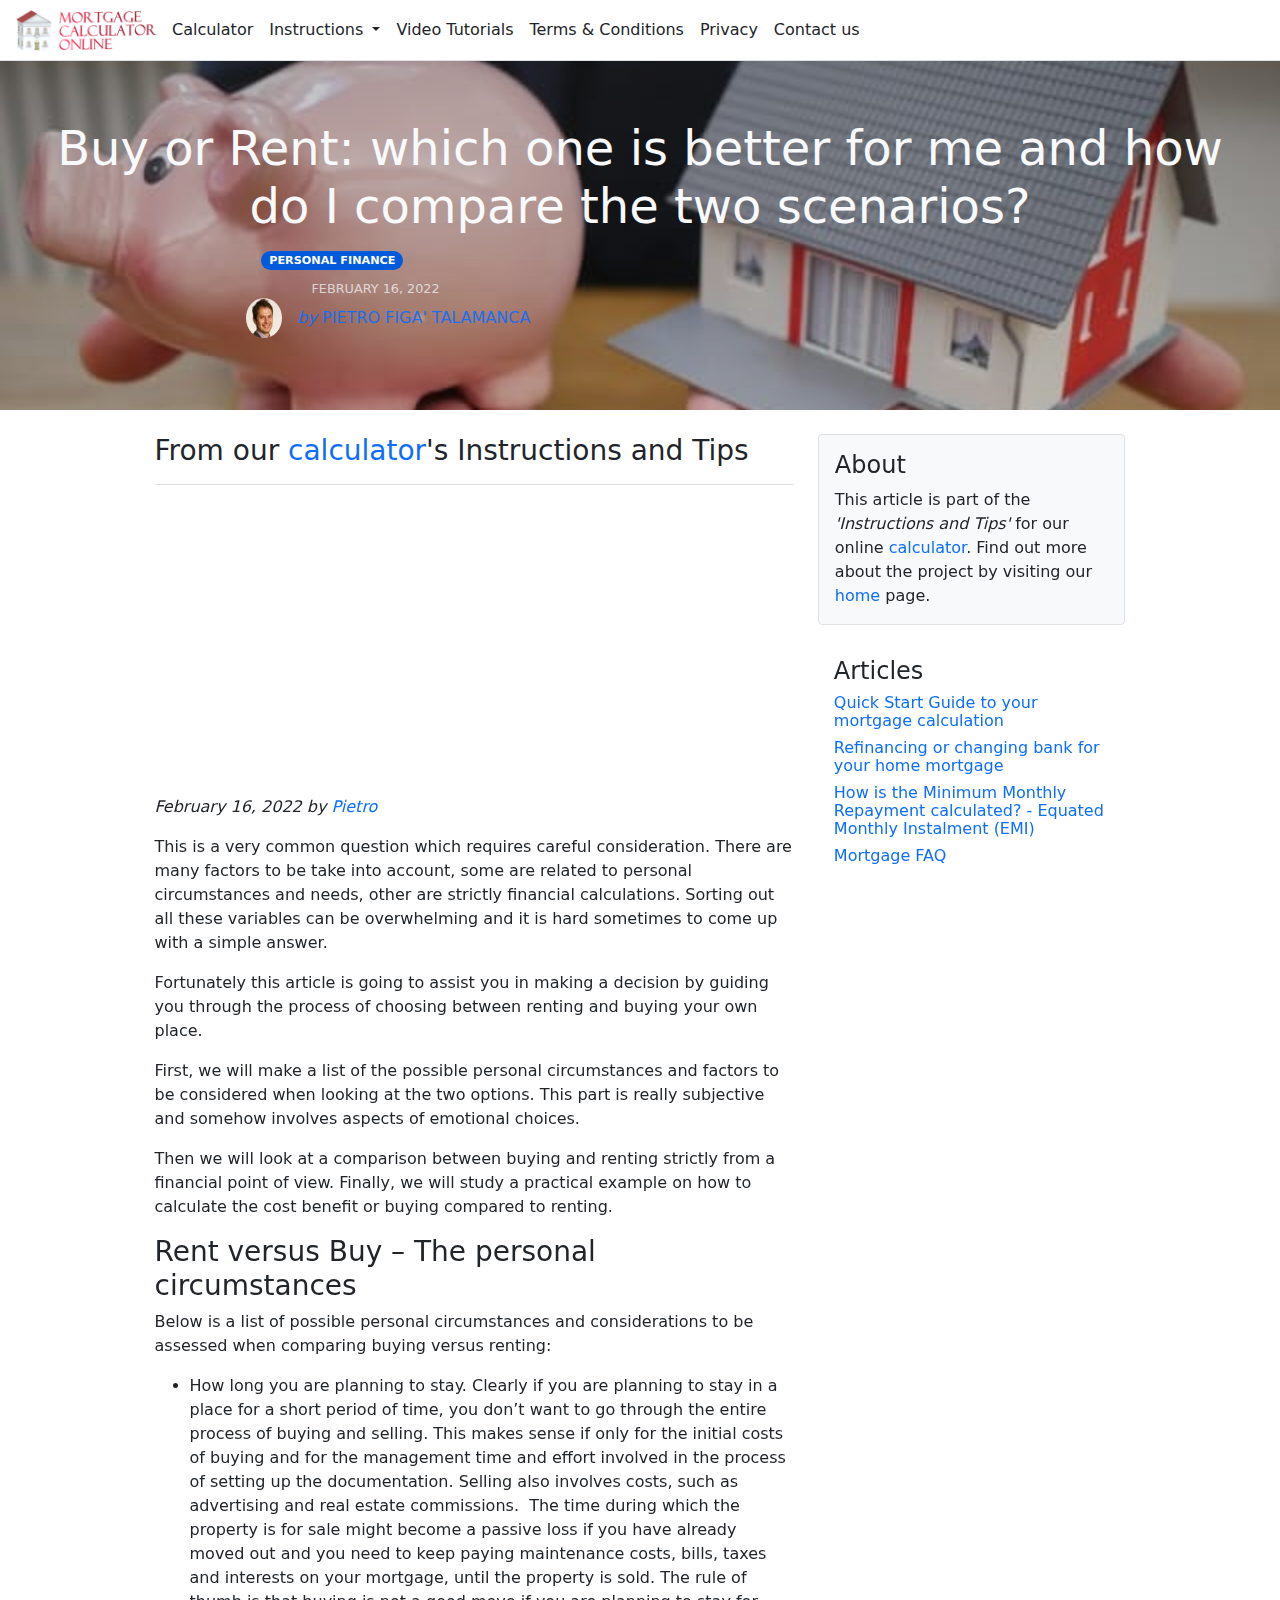
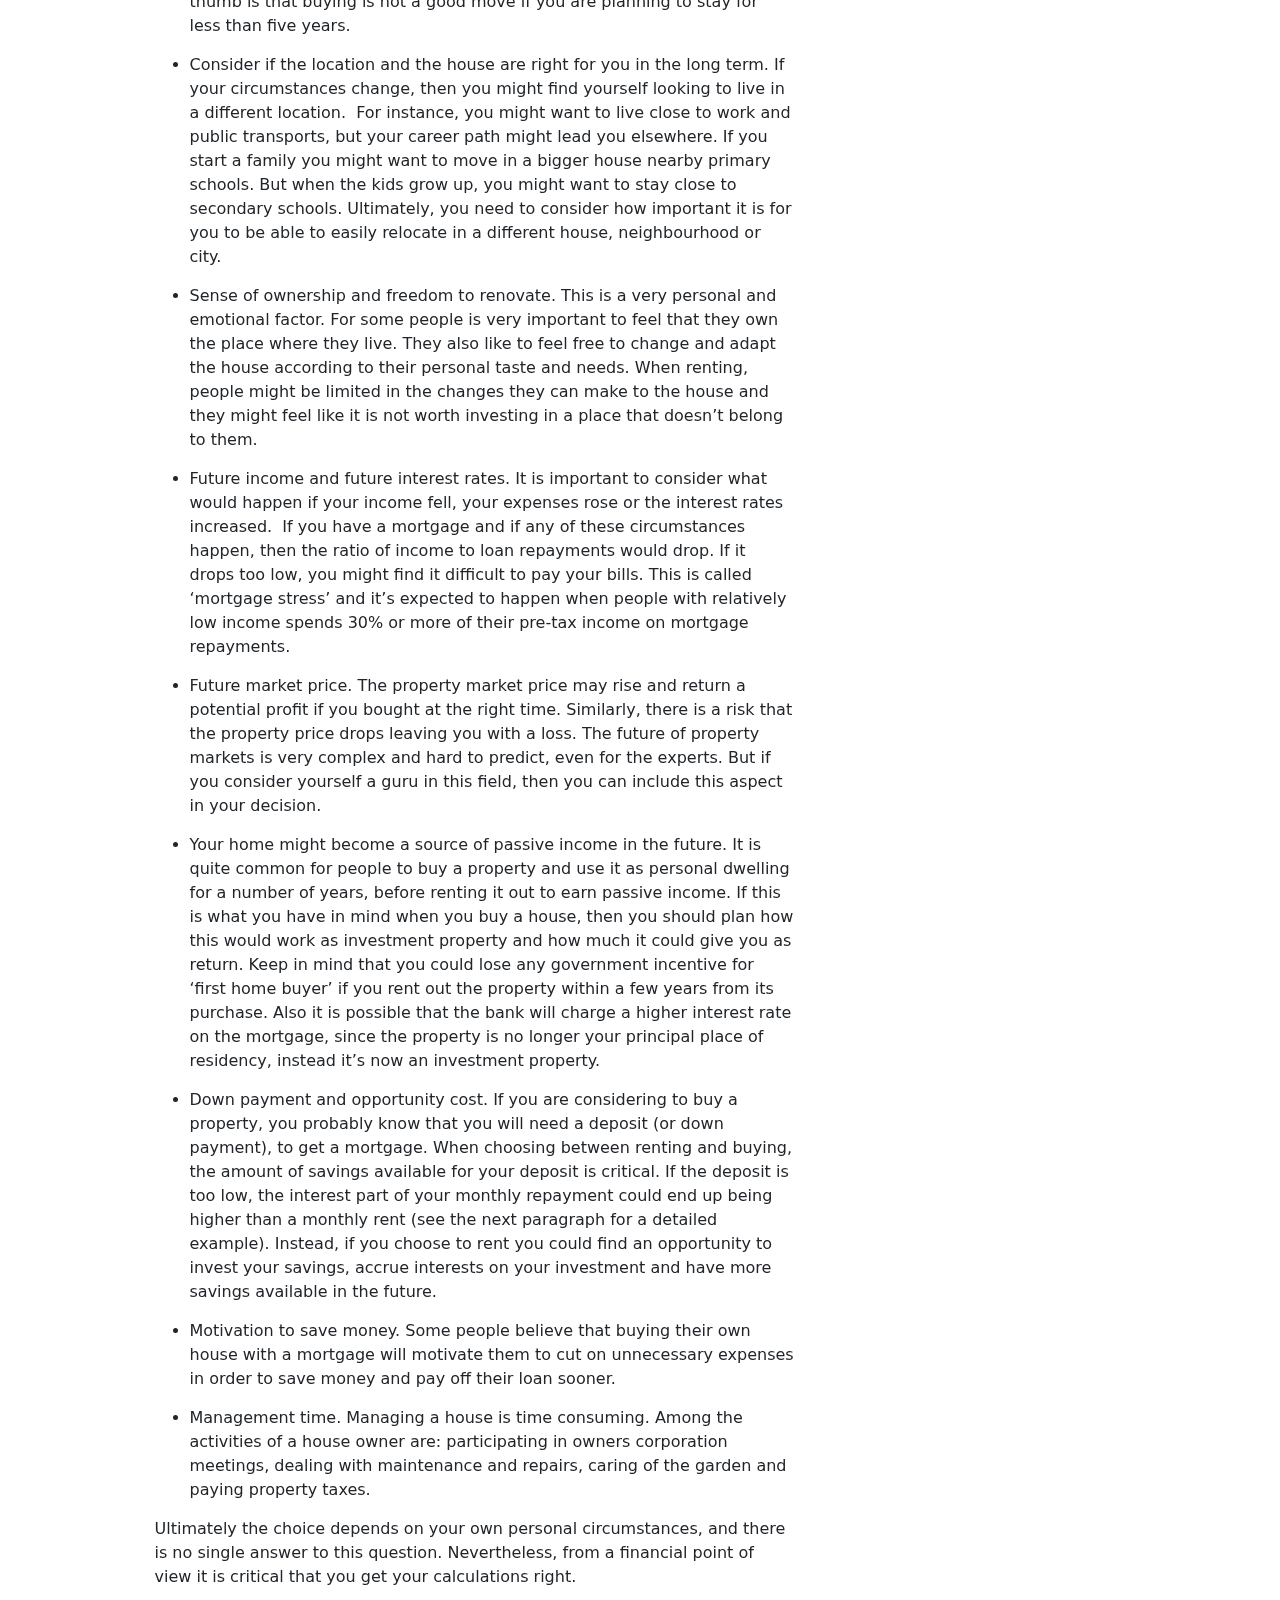
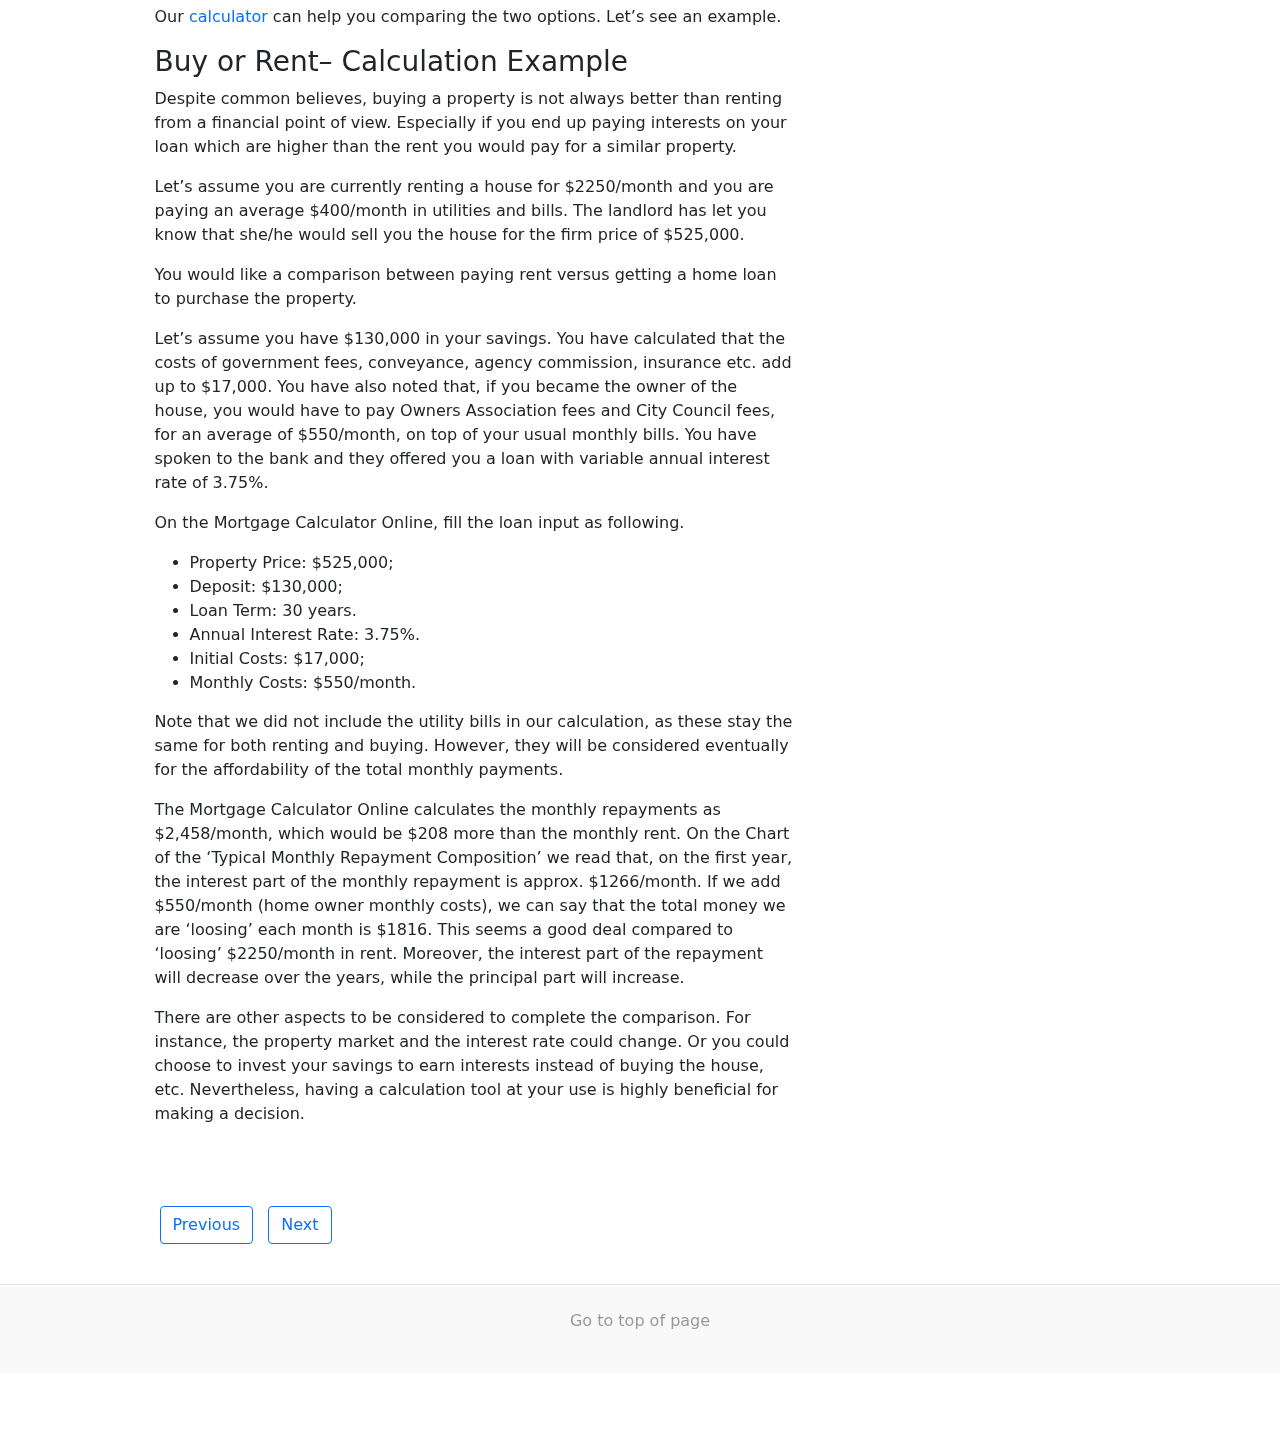
==== Buy-vs-rent.html @ 154aa367 "Add files via upload" ====
<!DOCTYPE html>
<html lang="en">

<head>
    <script async src="https://pagead2.googlesyndication.com/pagead/js/adsbygoogle.js?client=ca-pub-4188197119245665" crossorigin="anonymous"></script>
    <meta charset="utf-8" />
    <meta name="viewport" content="width=device-width, initial-scale=1.0" />
    <title>Buy vs Rent - Which is Better for You?</title>

    <meta name="description" content="Compare buying a home vs renting. Use our tool to see which option is better for your financial situation.">

    <meta name="keywords" content="by or rent, buying or renting, calculation" />

    <meta name="google-site-verification" content="1e32amAsIhcjnniWPD1Z1O2ujYNUBiGy9SEZVgwBjfk" />
    <meta name="p:domain_verify" content="61da562d30f2eb0b508a7dcbc0988277" /> <!--Pinterest-->

    <link rel="stylesheet" href="lib/bootstrap/dist/css/bootstrap.min.css" />
    <link rel="stylesheet" href="css/sited6ab.css?v=LKgXnOT71qH8-6R6Qz0LZAA0JWt9eX24TVraSShV5bo" />
    <link rel="icon" href="Assets/Logo_small_tab.png">

    <style>
        .LSD_Jumbotron-image {
            background: linear-gradient( rgba(50, 50, 50, 0.3), rgba(50, 50, 50, 0.1) ), url('Assets/tierra-mallorca-bXmuxaT6PjY-unsplash.jpg');
            background-size: cover;
            background-position: center center;
        }
    </style>

</head>

<body>
    <div data-include="topmenu.html"></div>

    <main b-cyro5tijtr role="main" class="mt-5">
        <article class="category-personal-finance">
            <div class="p-4 mb-4 LSD_Jumbotron-image text-center" role="banner" id="Top">
                <div class="container-fluid py-5">
                    <h1 class="display-5 fw-normal text-light" itemprop="headline">Buy or Rent: which one is better for me and how do I compare the two scenarios?</h1>

                    <div class="col-sm-7 pt-1">
                        <div class="mb-2">
                            <span class="category-badge">Personal Finance</span>
                        </div>
                        <div class="date-info">
                            <span>
                                <time datetime="2022-02-16T13:43:56+10:00" itemprop="datePublished">February 16, 2022</time>
                            </span>
                        </div>
                        <a class="author-info" href="https://www.linkedin.com/in/pietrofigatalamanca">
                            <img alt="Author" src="Assets/P_Pic.jpg" class="author-img" height="40" width="40" loading="lazy">
                            <span class="author-text">by</span>
                            <span class="author-name">Pietro Figa' Talamanca</span>
                        </a>
                    </div>

                </div>
            </div>

            <div role="main" class="container">
                <div class="row">
                    <div class="col-md-8 blog-main">
                        <div class="blog-post">
                            <h3 class="pb-3 mb-4 font-italic border-bottom">
                                From our <a href="calculator.html">calculator</a>'s Instructions and Tips
                            </h3>

                            <iframe id="video" width="480" height="270" src="https://www.youtube.com/embed/Z_jaZKTe-fM" title="Calculate your mortgage monthly payments. Calculate loan performance graphs, loan comparisons and easy to print amortization schedules in Excel." frameborder="0" allow="accelerometer; autoplay; clipboard-write; encrypted-media; gyroscope; picture-in-picture" allowfullscreen></iframe>

                            <p class="blog-post-meta"><em>February 16, 2022 by <a href="https://www.linkedin.com/in/pietrofigatalamanca">Pietro</a></em></p>
                            <!--Start Article-->
                            <p>This is a very common question which requires careful consideration. There are many factors to be take into account, some are related to personal circumstances and needs, other are strictly financial calculations. Sorting out all these variables can be overwhelming and it is hard sometimes to come up with a simple answer.&nbsp;</p>
                            <p>Fortunately this article is going to assist you in making a decision by guiding you through the process of choosing between renting and buying your own place.</p>
                            <p>First, we will make a list of the possible personal circumstances and factors to be considered when looking at the two options. This part is really subjective and somehow involves aspects of emotional choices.</p>
                            <p>Then we will look at a comparison between buying and renting strictly from a financial point of view. Finally, we will study a practical example on how to calculate the cost benefit or buying compared to renting.</p>

                            <h3 id="personal-circumstances">Rent versus Buy – The personal circumstances</h3>
                            <p>Below is a list of possible personal circumstances and considerations to be assessed when comparing buying versus renting:</p>
                            <ul style="list-style-type: disc;">
                                <li style="cursor:inherit; margin-bottom:15px">How long you are planning to stay. Clearly if you are planning to stay in a place for a short period of time, you don&rsquo;t want to go through the entire process of buying and selling. This makes sense if only for the initial costs of buying and for the management time and effort involved in the process of setting up the documentation. Selling also involves costs, such as advertising and real estate commissions. &nbsp;The time during which the property is for sale might become a passive loss if you have already moved out and you need to keep paying maintenance costs, bills, taxes and interests on your mortgage, until the property is sold. The rule of thumb is that buying is not a good move if you are planning to stay for less than five years.</li>
                                <li style="cursor:inherit; margin-bottom:15px">Consider if the location and the house are right for you in the long term. If your circumstances change, then you might find yourself looking to live in a different location. &nbsp;For instance, you might want to live close to work and public transports, but your career path might lead you elsewhere. If you start a family you might want to move in a bigger house nearby primary schools. But when the kids grow up, you might want to stay close to secondary schools. Ultimately, you need to consider how important it is for you to be able to easily relocate in a different house, neighbourhood or city.</li>
                                <li style="cursor:inherit; margin-bottom:15px">Sense of ownership and freedom to renovate. This is a very personal and emotional factor. For some people is very important to feel that they own the place where they live. They also like to feel free to change and adapt the house according to their personal taste and needs. When renting, people might be limited in the changes they can make to the house and they might feel like it is not worth investing in a place that doesn&rsquo;t belong to them.</li>
                                <li style="cursor:inherit; margin-bottom:15px">Future income and future interest rates. It is important to consider what would happen if your income fell, your expenses rose or the interest rates increased. &nbsp;If you have a mortgage and if any of these circumstances happen, then the ratio of income to loan repayments would drop. If it drops too low, you might find it difficult to pay your bills. This is called &lsquo;mortgage stress&rsquo; and it&rsquo;s expected to happen when people with relatively low income spends 30% or more of their pre-tax income on mortgage repayments.</li>
                                <li style="cursor:inherit; margin-bottom:15px">Future market price. The property market price may rise and return a potential profit if you bought at the right time. Similarly, there is a risk that the property price drops leaving you with a loss. The future of property markets is very complex and hard to predict, even for the experts. But if you consider yourself a guru in this field, then you can include this aspect in your decision.</li>
                                <li style="cursor:inherit; margin-bottom:15px">Your home might become a source of passive income in the future. It is quite common for people to buy a property and use it as personal dwelling for a number of years, before renting it out to earn passive income. If this is what you have in mind when you buy a house, then you should plan how this would work as investment property and how much it could give you as return. Keep in mind that you could lose any government incentive for &lsquo;first home buyer&rsquo; if you rent out the property within a few years from its purchase. Also it is possible that the bank will charge a higher interest rate on the mortgage, since the property is no longer your principal place of residency, instead it&rsquo;s now an investment property.</li>
                                <li style="cursor:inherit;  margin-bottom:15px">Down payment and opportunity cost. If you are considering to buy a property, you probably know that you will need a deposit (or down payment), to get a mortgage. When choosing between renting and buying, the amount of savings available for your deposit is critical. If the deposit is too low, the interest part of your monthly repayment could end up being higher than a monthly rent (see the next paragraph for a detailed example). Instead, if you choose to rent you could find an opportunity to invest your savings, accrue interests on your investment and have more savings available in the future.</li>
                                <li style="cursor:inherit; margin-bottom:15px">Motivation to save money. Some people believe that buying their own house with a mortgage will motivate them to cut on unnecessary expenses in order to save money and pay off their loan sooner.</li>
                                <li style="cursor:inherit; margin-bottom:15px">Management time. Managing a house is time consuming. Among the activities of a house owner are: participating in owners corporation meetings, dealing with maintenance and repairs, caring of the garden and paying property taxes.</li>
                            </ul>
                            <p>Ultimately the choice depends on your own personal circumstances, and there is no single answer to this question. Nevertheless, from a financial point of view it is critical that you get your calculations right.</p>
                            <p>Our <a href="https://www.app.mortgage-calculator-online.com">calculator</a> can help you comparing the two options. Let&rsquo;s see an example.</p>

                            <h3 id="Buy-vs-rent-example">Buy or Rent– Calculation Example</h3>
                            <p>Despite common believes, buying a property is not always better than renting from a financial point of view. Especially if you end up paying interests on your loan which are higher than the rent you would pay for a similar property.</p>
                            <p>Let&rsquo;s assume you are currently renting a house for $2250/month and you are paying an average $400/month in utilities and bills. The landlord has let you know that she/he would sell you the house for the firm price of $525,000.</p>
                            <p>You would like a comparison between paying rent versus getting a home loan to purchase the property.</p>
                            <p>Let&rsquo;s assume you have $130,000 in your savings. You have calculated that the costs of government fees, conveyance, agency commission, insurance etc. add up to $17,000. You have also noted that, if you became the owner of the house, you would have to pay Owners Association fees and City Council fees, for an average of $550/month, on top of your usual monthly bills. You have spoken to the bank and they offered you a loan with variable annual interest rate of 3.75%.</p>
                            <p>On the Mortgage Calculator Online, fill the loan input as following.</p>
                            <ul class="decimal_type" style="list-style-type: disc;">
                                <li style="cursor:inherit">Property Price: $525,000;</li>
                                <li style="cursor:inherit">Deposit: $130,000;</li>
                                <li style="cursor:inherit">Loan Term: 30 years.</li>
                                <li style="cursor:inherit">Annual Interest Rate: 3.75%.</li>
                                <li style="cursor:inherit">Initial Costs: $17,000;</li>
                                <li style="cursor:inherit">Monthly Costs: $550/month.</li>
                            </ul>
                            <p>Note that we did not include the utility bills in our calculation, as these stay the same for both renting and buying. However, they will be considered eventually for the affordability of the total monthly payments.</p>
                            <p>The Mortgage Calculator Online calculates the monthly repayments as $2,458/month, which would be $208 more than the monthly rent. On the Chart of the &lsquo;Typical Monthly Repayment Composition&rsquo; we read that, on the first year, the interest part of the monthly repayment is approx. $1266/month. If we add $550/month (home owner monthly costs), we can say that the total money we are &lsquo;loosing&rsquo; each month is $1816. This seems a good deal compared to &lsquo;loosing&rsquo; $2250/month in rent. Moreover, the interest part of the repayment will decrease over the years, while the principal part will increase.</p>
                            <p>There are other aspects to be considered to complete the comparison. For instance, the property market and the interest rate could change. Or you could choose to invest your savings to earn interests instead of buying the house, etc. Nevertheless, having a calculation tool at your use is highly beneficial for making a decision. &nbsp;</p>
                            <!--End Article-->
                            <p><br></p>
                        </div>

                        <br />
                        <nav class="blog-pagination">
                            <a class="btn btn-outline-primary " href="Refinance.html">Previous</a>
                            <a class="btn btn-outline-primary" href="Equated-monthly-instalment.html">Next</a>
                        </nav>
                        <br />

                    </div><!-- /.blog-main -->

                    <aside class="col-md-4 blog-sidebar">
                        <div class="p-3 mb-3 bg-light rounded border">
                            <h4 class="font-italic">About</h4>
                            <p class="mb-0">This article is part of the <em>'Instructions and Tips'</em> for our online<a href="calculator.html"> calculator</a>. Find out more about the project by visiting our <a href="index.html">home </a>page.</p>
                        </div>

                        <div class="p-3">
                            <h4 class="font-italic">Articles</h4>
                            <ol class="list-unstyled mb-0">
                                <li style="line-height:1.1; margin-bottom:10px;"><a href="Mortgage-guide.html">Quick Start Guide to your mortgage calculation</a></li>
                                <li style="line-height:1.1; margin-bottom:10px;"><a href="Refinance.html">Refinancing or changing bank for your home mortgage</a></li>
                                <li style="line-height:1.1; margin-bottom:10px;"><a href="Equated-monthly-instalment.html">How is the Minimum Monthly Repayment calculated? - Equated Monthly Instalment (EMI)</a></li>
                                <li style="line-height:1.1; margin-bottom:10px;"><a href="Mortgage-faq.html">Mortgage FAQ</a></li>
                            </ol>
                        </div>

                    </aside><!-- /.blog-sidebar -->

                </div><!-- /.row -->

            </div>
        </article>
        <footer class="blog-footer">
            <p>
                <a style="cursor:pointer" onclick="document.getElementById('Top').scrollIntoView({behavior:'smooth',block: 'center'})" title="Go to top of page">Go to top of page</a>
            </p>
        </footer>
    </main>

    <script src="lib/jquery/dist/jquery.min.js"></script>
    <script src="lib/bootstrap/dist/js/bootstrap.bundle.min.js"></script>
    <script src="js/include-menu.js"></script>
</body>

</html>
---- css/sited6ab.css ----
html {
    font-size: 14px;
    scroll-behavior: smooth;
  position: relative;
  min-height: 100%;}

@media (min-width: 768px) {
  html {
    font-size: 16px;
  }
}



body {
  margin-bottom: 60px;
}

/*Blog css*/
/*@media (min-width: 768px) {
    .container {
        width: 750px;
    }
}
*/
/*@media (min-width: 992px) {
    .container {
        width: 970px;
    }
}*/

a {
    text-decoration: none
}

    a:hover {
        text-decoration: underline
    }

.container {
    padding-right: 15px;
    padding-left: 15px;
    margin-right: auto;
    margin-left: auto;
}

.LSD-Blog-Container {
}

@media (min-width: 1200px) {
    .container, .container-lg, .container-md, .container-sm, .container-xl {
        max-width: 1001px;
    }
}

@media (max-width: 1150px) {
    .LSD-Blog-Container {
        max-width: 100%;
    }
}

@media (max-width: 1150px) {
    .LSD-Blog-Container {
        padding-left: 3em;
        padding-right: 3em;
    }
}

@media (max-width: 1300px) {
    .LSD-Blog-Container {
        max-width: 1000px;
    }
}

.LSD-entry {
    padding-top: 42px;
    padding-bottom: 42px;
    line-height: 1.7;
    word-break: break-word;
}

.LSD_BackgroundImage2 {
    background-image: url('../Assets/Logo_small_red.png');
    background-color: transparent;
    background-repeat: no-repeat;
    background-size: contain;
    /*min-height: 50px;*/
    transition: .3s ease;
}
/*.LSD_Jumbotron {
    background: linear-gradient(rgba(50, 50, 50, 0.3), rgba(50, 50, 50, 0.1));  Default gradient 
}*/

@media (min-width: 768px) {
    .LSD_BackgroundImage2 {
        /*        display: none;
*/
    }

    #section1 {
        height: 100px;
        background-color: green;
    }

    #section2 {
        height: 100px;
        background-color: silver;
    }



    .jumbotron {
        background-color: rgba(255,255,255,0);
        border-radius: 0;
    }
}
ul {
    padding-left: 35px;
    margin-bottom: 15px;
}

.blog-footer {
    padding: 1.5rem 0;
    color: #999;
    text-align: center;
    background-color: #f9f9f9;
    border-top: 0.05rem solid #e5e5e5;
    margin-top: 1rem;
}

/*Articles css*/
.category-badge {
    cursor: inherit;
    padding: 3px 8px 2px;
    display: inline-block;
    height: auto;
    line-height: 1.2em;
    border-radius: 10px;
    background-color: #005BDC;
    color: #ffffff;
    font-size: .7em;
    font-weight: 700;
    text-decoration: none;
    text-transform: uppercase;
    margin-right: 10em;
}

.blog-post time {
    opacity: .7;
    vertical-align: baseline;
    margin-bottom: 0.5em;
    font-size: .8em;
    text-transform: uppercase;
    color: inherit;
}

.blog-post a img {
    margin-right: 10px;
    width: 36px;
    border-radius: 50%;
    height: 40px;
}

.blog-post .author {
    font-style: italic;
    opacity: 0.9;
    text-transform: uppercase;
}

.blog-post-meta em {
    display: block;
}

.blog-post ul {
    cursor: inherit;
}

    .blog-post ul li {
        cursor: inherit;
    }

.blog-post section {
    margin-bottom: 1em;
}

.blog-post iframe {
    display: block;
    margin: 1em 0;
}

.blog-post .lead {
    opacity: .7;
    vertical-align: baseline;
    font-size: 1.25rem;
    margin-bottom: 0.5em;
}

.blog-pagination a {
    margin: 0 5px;
}

.badge {
    cursor: inherit;
    padding: 3px 8px 2px;
    display: inline-block;
    height: auto;
    line-height: 1.2em;
    border-radius: 10px;
    background-color: #005BDC;
    color: #ffffff;
    font-size: .7em;
    font-weight: 700;
    text-decoration: none;
    text-transform: uppercase;
}

.date-info {
    opacity: .7;
    vertical-align: baseline;
    margin-bottom: 0.5em;
    font-size: .8em;
    text-transform: uppercase;
    /*color: inherit;*/
    color: #f8f9fa;
    margin: 0 2em 0 0;
    vertical-align: middle;
}

.author-info {
    display: inline-block;
    vertical-align: middle;
}

.author-img {
    margin-right: 10px;
    width: 36px;
    border-radius: 50%;
    height: 40px;
}

.author-text {
    font-style: italic;
    opacity: 0.9;
}

.author-name {
    text-transform: uppercase;
    opacity: 0.9;
}
/*End rticles css*/
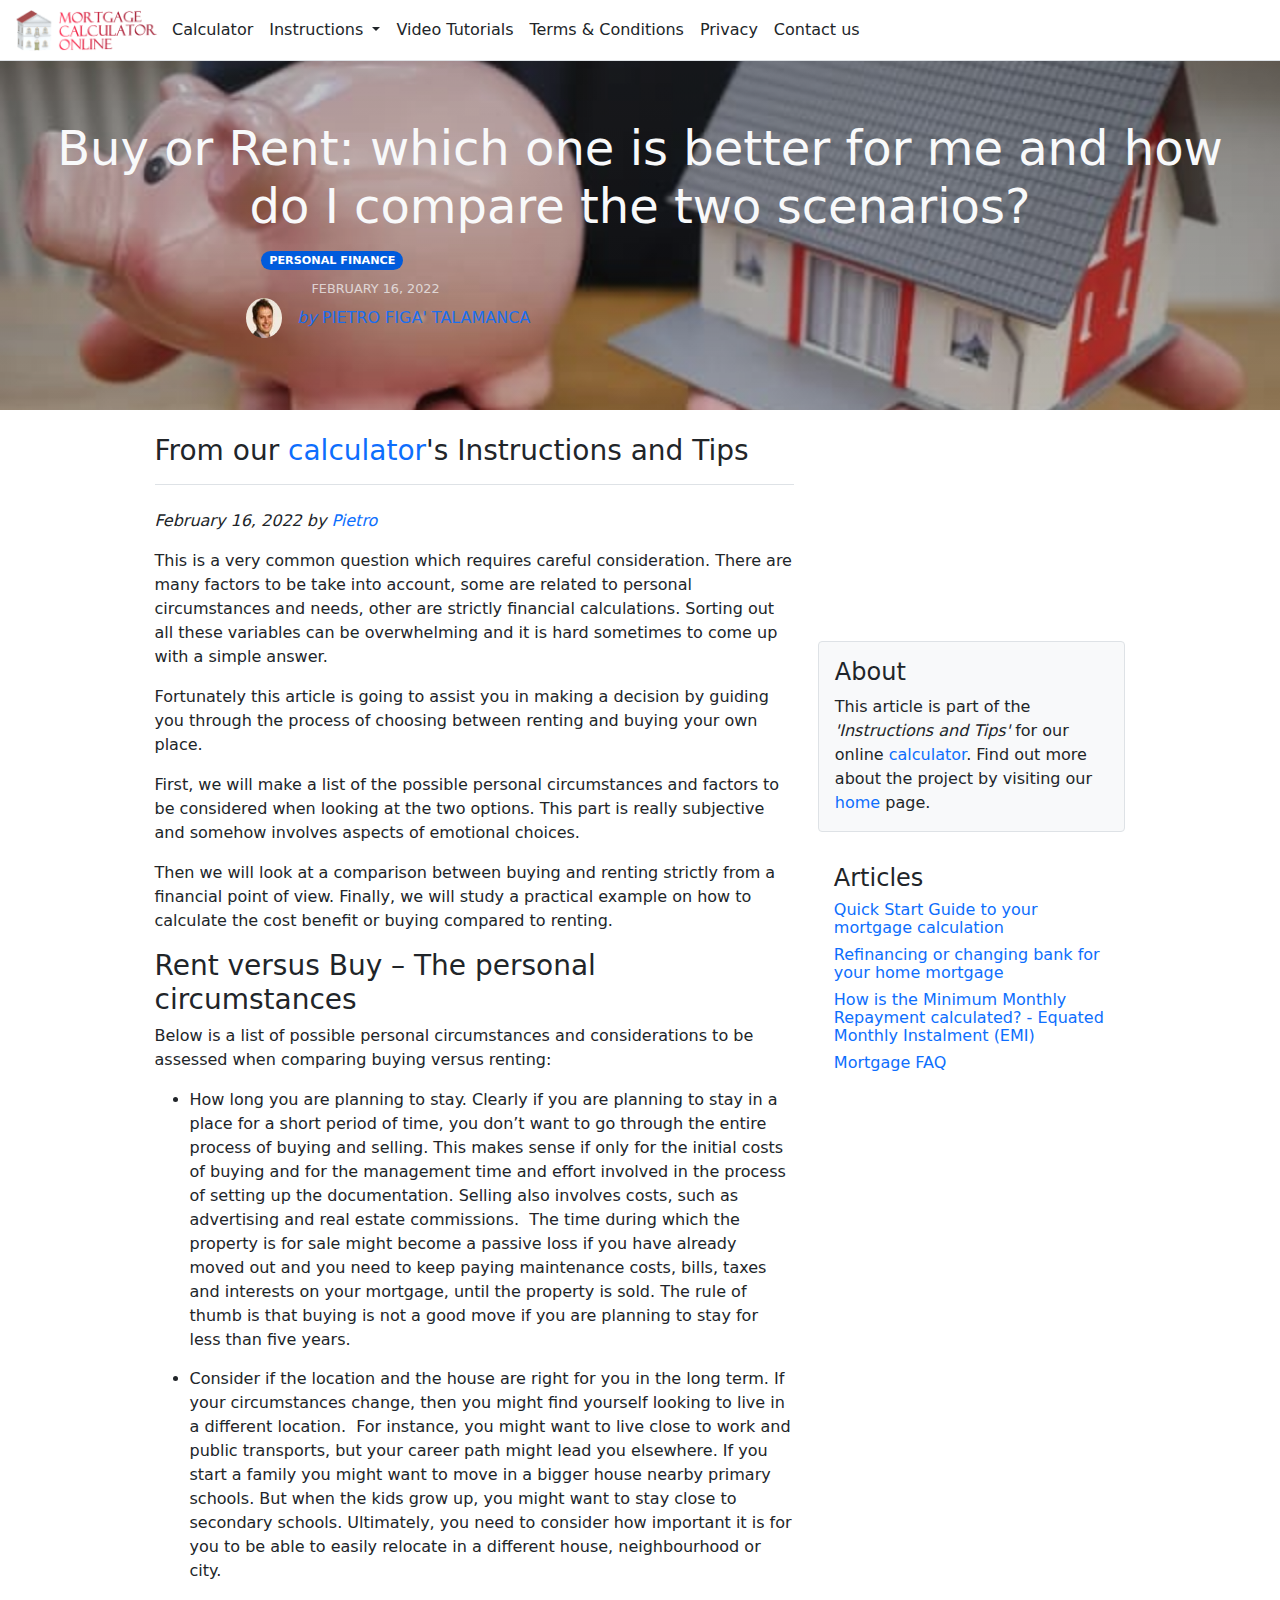
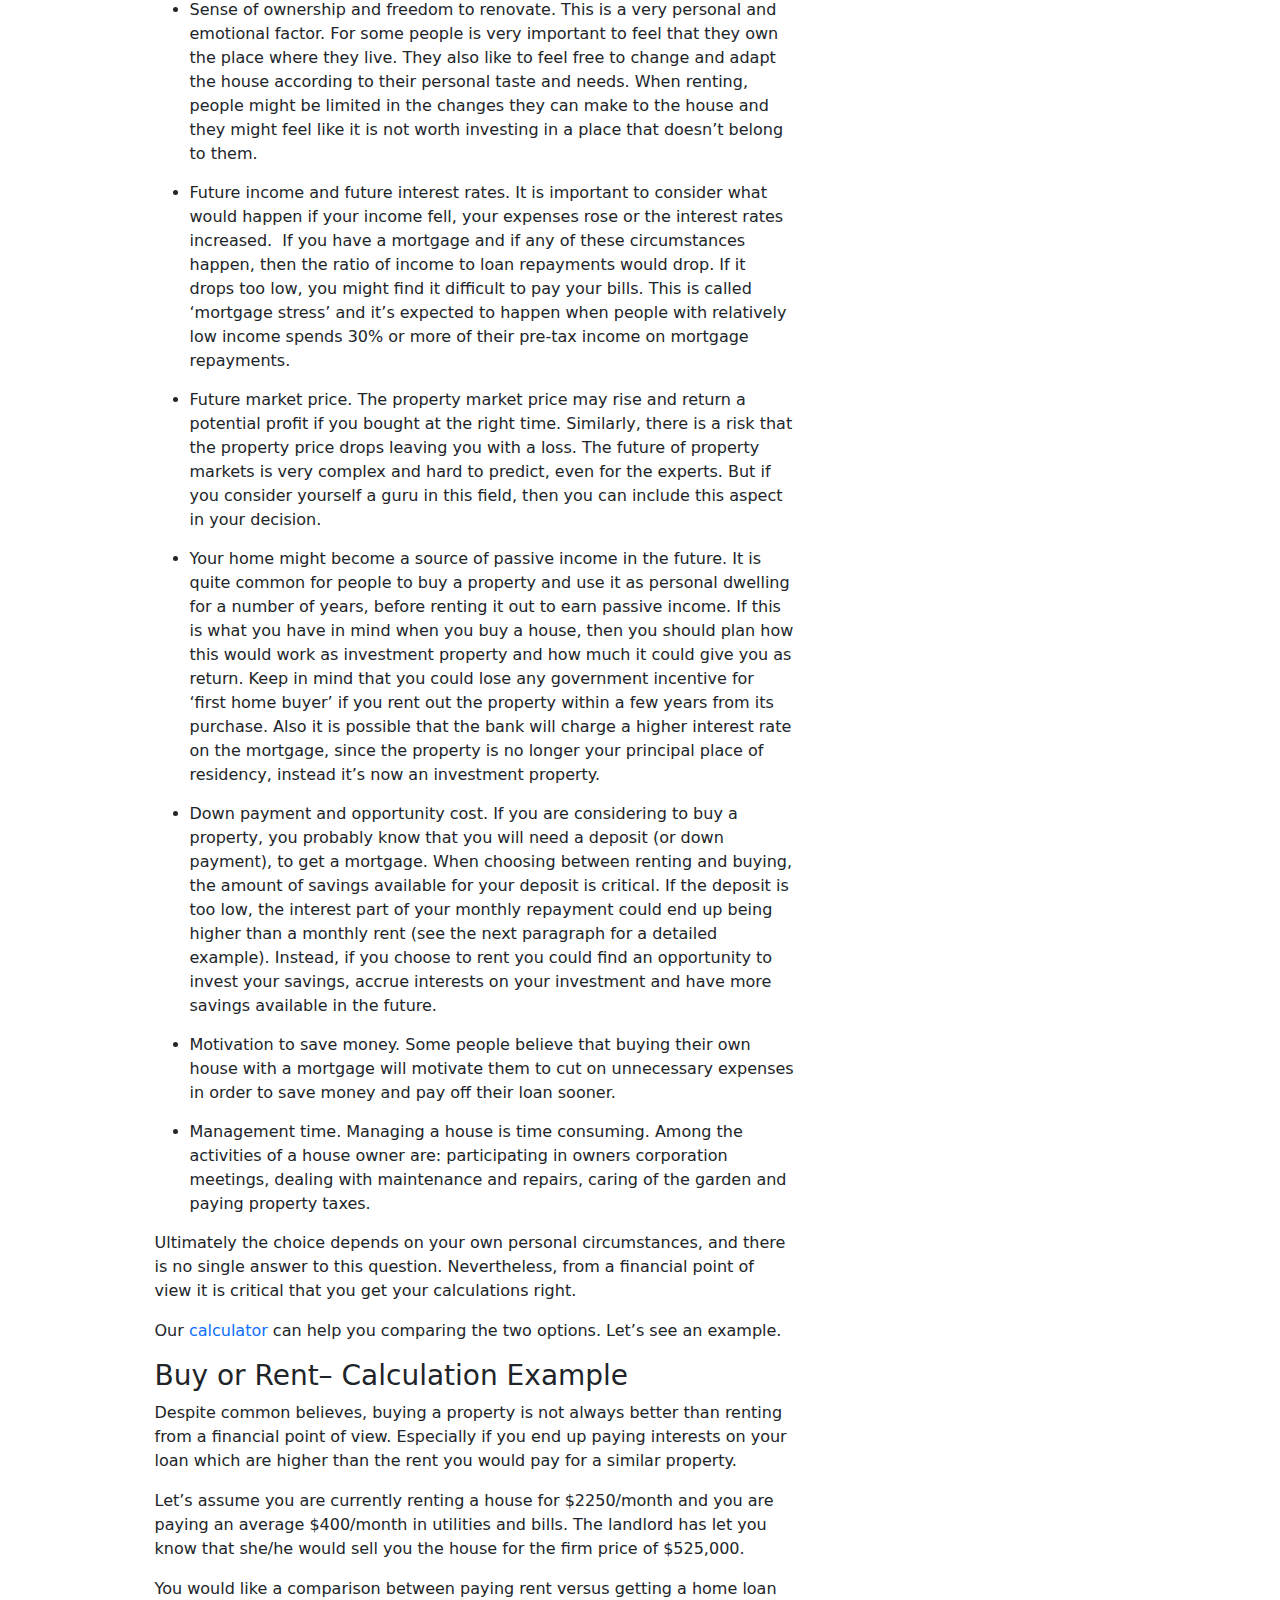
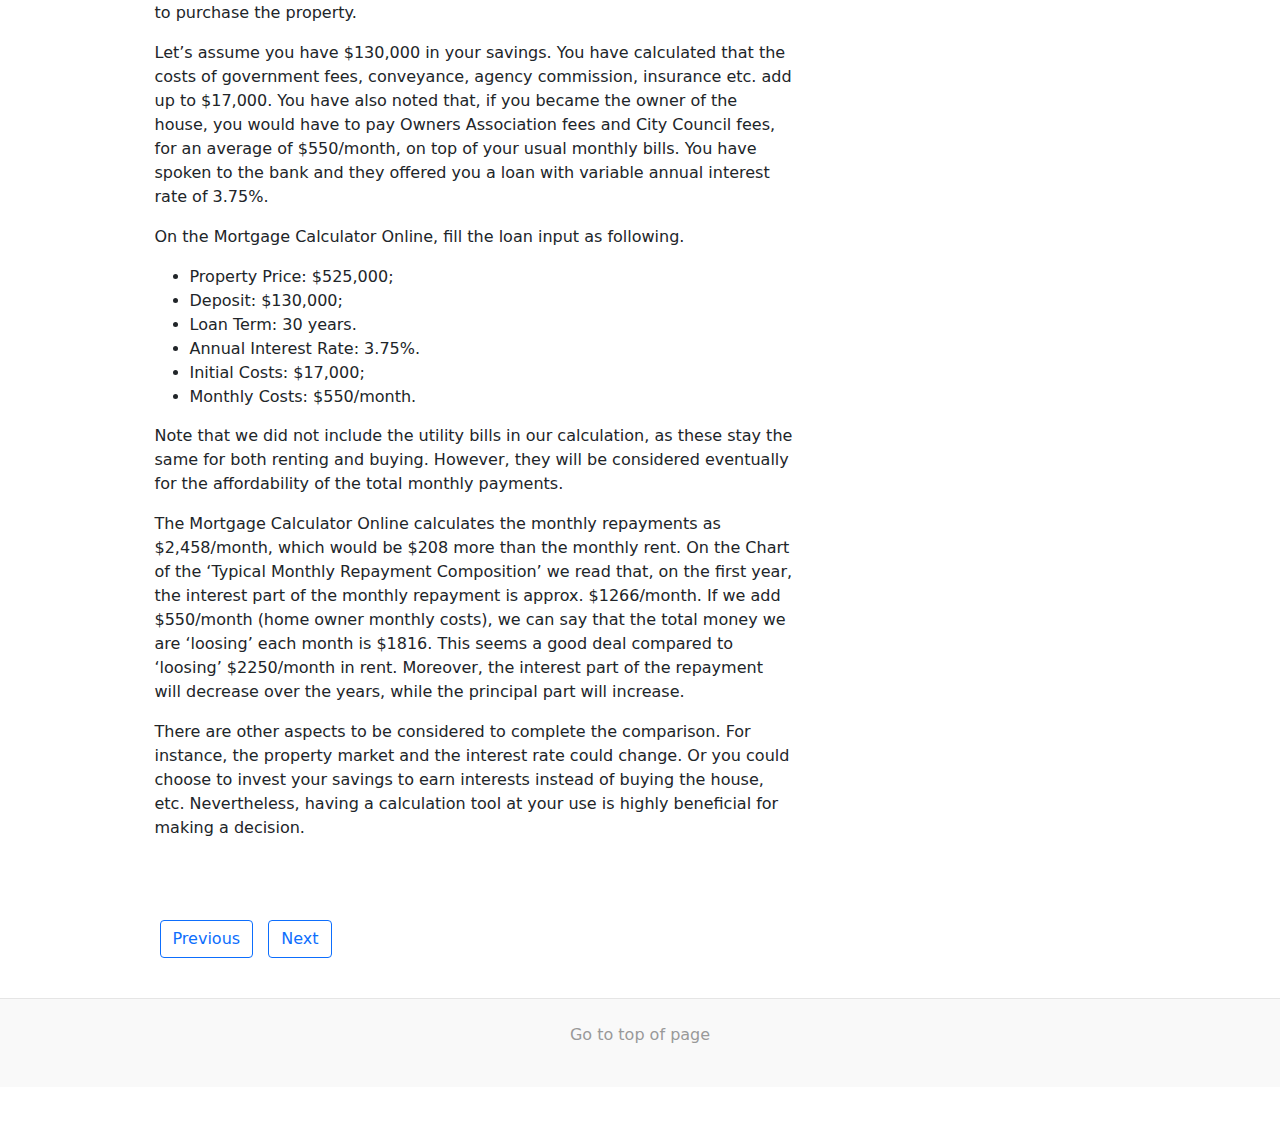
==== commit e43fe006: "Fixed youtube" ====
--- a/Buy-vs-rent.html
+++ b/Buy-vs-rent.html
@@ -64,8 +64,6 @@
                                 From our <a href="calculator.html">calculator</a>'s Instructions and Tips
                             </h3>
 
-                            <iframe id="video" width="480" height="270" src="https://www.youtube.com/embed/Z_jaZKTe-fM" title="Calculate your mortgage monthly payments. Calculate loan performance graphs, loan comparisons and easy to print amortization schedules in Excel." frameborder="0" allow="accelerometer; autoplay; clipboard-write; encrypted-media; gyroscope; picture-in-picture" allowfullscreen></iframe>
-
                             <p class="blog-post-meta"><em>February 16, 2022 by <a href="https://www.linkedin.com/in/pietrofigatalamanca">Pietro</a></em></p>
                             <!--Start Article-->
                             <p>This is a very common question which requires careful consideration. There are many factors to be take into account, some are related to personal circumstances and needs, other are strictly financial calculations. Sorting out all these variables can be overwhelming and it is hard sometimes to come up with a simple answer.&nbsp;</p>
@@ -120,6 +118,8 @@
                     </div><!-- /.blog-main -->
 
                     <aside class="col-md-4 blog-sidebar">
+                        <iframe width="" height="200" src="https://youtu.be/a-ts2uTh6NA?si=R4ZnrTtLQx6AqHKD" title="YouTube video player" frameborder="0" allow="accelerometer; autoplay; clipboard-write; encrypted-media; gyroscope; picture-in-picture" allowfullscreen=""></iframe>
+
                         <div class="p-3 mb-3 bg-light rounded border">
                             <h4 class="font-italic">About</h4>
                             <p class="mb-0">This article is part of the <em>'Instructions and Tips'</em> for our online<a href="calculator.html"> calculator</a>. Find out more about the project by visiting our <a href="index.html">home </a>page.</p>
